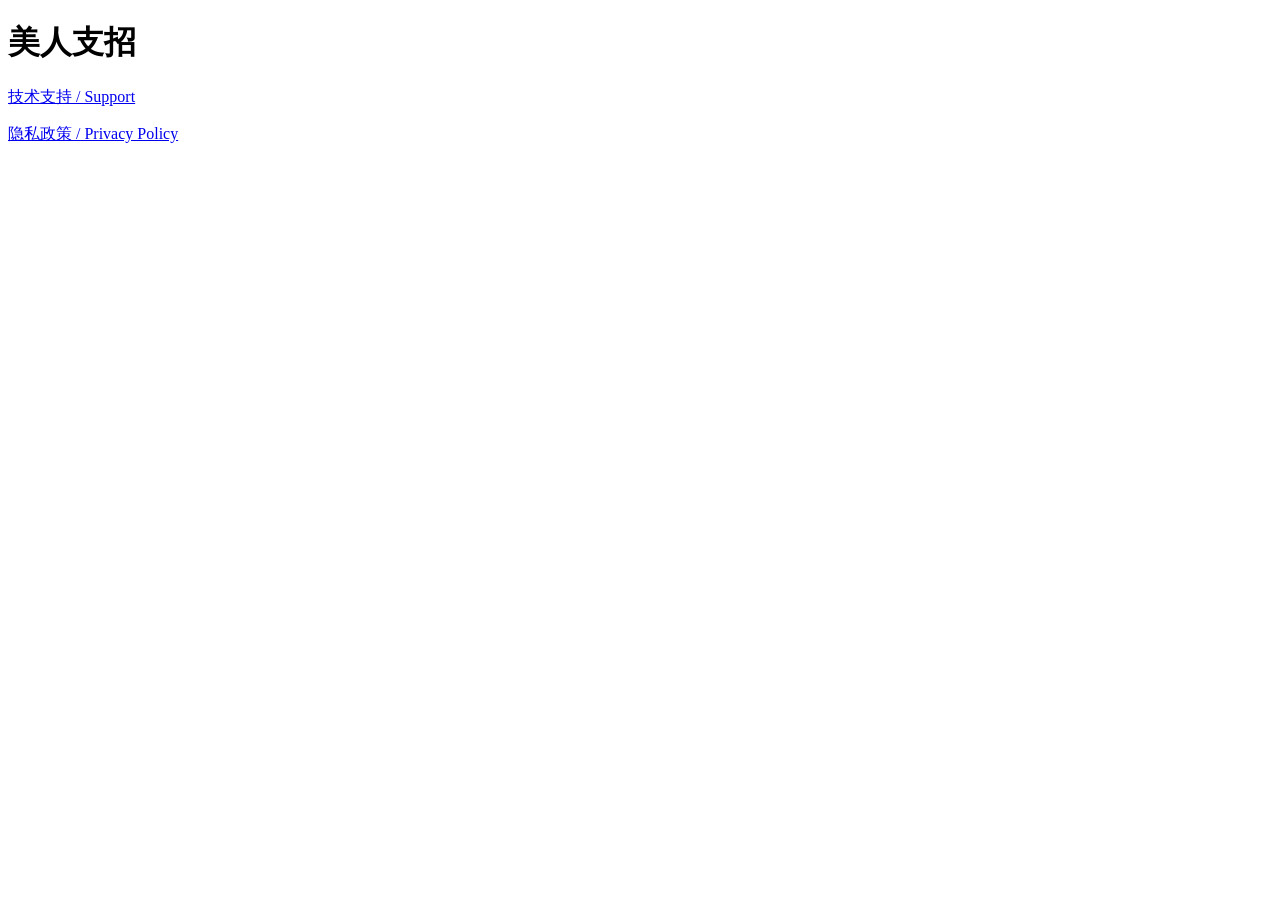
==== index.html @ 56c98283 "docs: add App Store support and privacy pages" ====
<!doctype html>
<html lang="zh-CN">
<head>
  <meta charset="utf-8">
  <meta name="viewport" content="width=device-width, initial-scale=1">
  <title>美人支招</title>
</head>
<body>
  <h1>美人支招</h1>
  <p><a href="support/">技术支持 / Support</a></p>
  <p><a href="privacy/">隐私政策 / Privacy Policy</a></p>
</body>
</html>
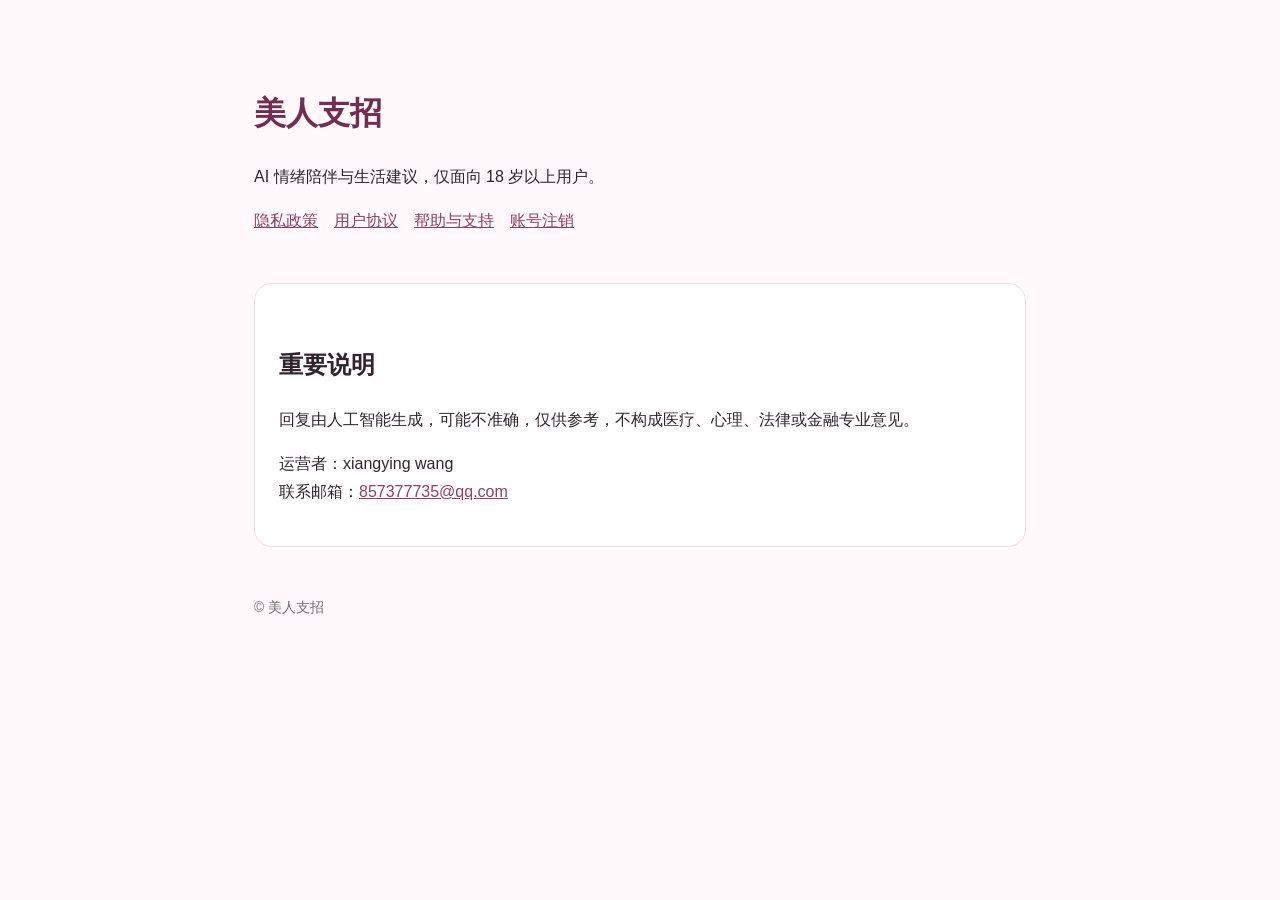
==== commit 5dd88876: "docs: publish updated compliance pages" ====
--- a/index.html
+++ b/index.html
@@ -1,13 +1 @@
-<!doctype html>
-<html lang="zh-CN">
-<head>
-  <meta charset="utf-8">
-  <meta name="viewport" content="width=device-width, initial-scale=1">
-  <title>美人支招</title>
-</head>
-<body>
-  <h1>美人支招</h1>
-  <p><a href="support/">技术支持 / Support</a></p>
-  <p><a href="privacy/">隐私政策 / Privacy Policy</a></p>
-</body>
-</html>
+<!doctype html><html lang="zh-CN"><head><meta charset="utf-8"><meta name="viewport" content="width=device-width,initial-scale=1"><title>美人支招</title><link rel="stylesheet" href="styles.css"></head><body><header><h1>美人支招</h1><p>AI 情绪陪伴与生活建议，仅面向 18 岁以上用户。</p><nav><a href="privacy/">隐私政策</a><a href="terms/">用户协议</a><a href="support/">帮助与支持</a><a href="account-deletion/">账号注销</a></nav></header><main><div class="card"><h2>重要说明</h2><p>回复由人工智能生成，可能不准确，仅供参考，不构成医疗、心理、法律或金融专业意见。</p><p>运营者：xiangying wang<br>联系邮箱：<a href="mailto:857377735@qq.com">857377735@qq.com</a></p></div></main><footer>© 美人支招</footer></body></html>
--- a/styles.css
+++ b/styles.css
@@ -0,0 +1 @@
+:root{font-family:-apple-system,BlinkMacSystemFont,"PingFang SC",sans-serif;color:#31242d;background:#fff9fb;line-height:1.75}*{box-sizing:border-box}body{margin:0}header,main,footer{max-width:820px;margin:auto;padding:24px}header{padding-top:64px}nav a{margin-right:16px;color:#8d4165}h1{color:#742d52}h2{margin-top:36px}a{color:#8d4165}.card{background:#fff;border:1px solid #f0dce6;border-radius:18px;padding:24px}footer{color:#786973;font-size:14px}
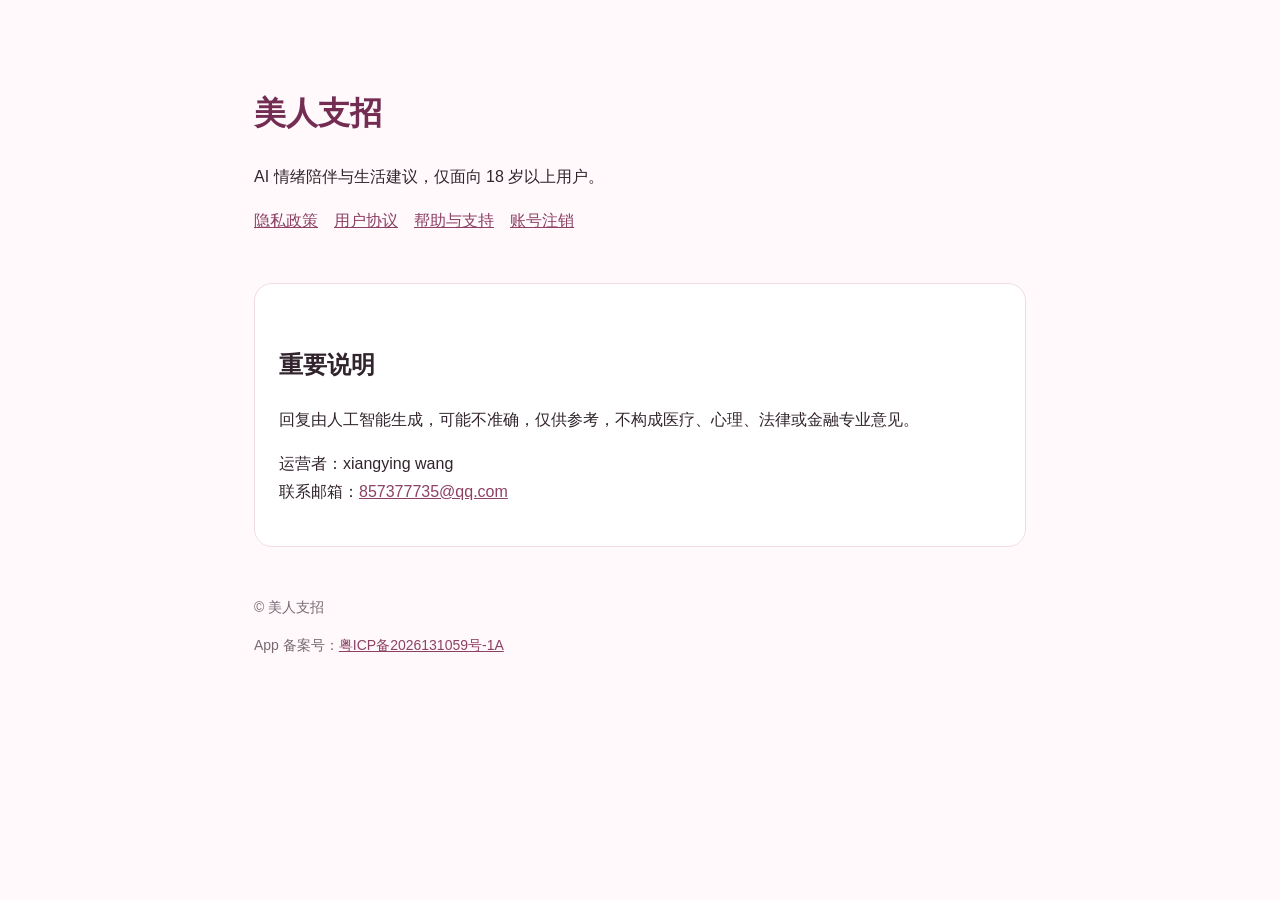
==== commit b76ffee5: "Publish compliance pages on meirenzhizhao.cn with App filing number" ====
--- a/index.html
+++ b/index.html
@@ -1 +1 @@
-<!doctype html><html lang="zh-CN"><head><meta charset="utf-8"><meta name="viewport" content="width=device-width,initial-scale=1"><title>美人支招</title><link rel="stylesheet" href="styles.css"></head><body><header><h1>美人支招</h1><p>AI 情绪陪伴与生活建议，仅面向 18 岁以上用户。</p><nav><a href="privacy/">隐私政策</a><a href="terms/">用户协议</a><a href="support/">帮助与支持</a><a href="account-deletion/">账号注销</a></nav></header><main><div class="card"><h2>重要说明</h2><p>回复由人工智能生成，可能不准确，仅供参考，不构成医疗、心理、法律或金融专业意见。</p><p>运营者：xiangying wang<br>联系邮箱：<a href="mailto:857377735@qq.com">857377735@qq.com</a></p></div></main><footer>© 美人支招</footer></body></html>
+<!doctype html><html lang="zh-CN"><head><meta charset="utf-8"><meta name="viewport" content="width=device-width,initial-scale=1"><title>美人支招</title><link rel="stylesheet" href="styles.css"><link rel="canonical" href="https://meirenzhizhao.cn/"></head><body><header><h1>美人支招</h1><p>AI 情绪陪伴与生活建议，仅面向 18 岁以上用户。</p><nav><a href="privacy/">隐私政策</a><a href="terms/">用户协议</a><a href="support/">帮助与支持</a><a href="account-deletion/">账号注销</a></nav></header><main><div class="card"><h2>重要说明</h2><p>回复由人工智能生成，可能不准确，仅供参考，不构成医疗、心理、法律或金融专业意见。</p><p>运营者：xiangying wang<br>联系邮箱：<a href="mailto:857377735@qq.com">857377735@qq.com</a></p></div></main><footer>© 美人支招<p>App 备案号：<a href="https://beian.miit.gov.cn/" target="_blank" rel="noopener noreferrer">粤ICP备2026131059号-1A</a></p></footer></body></html>
